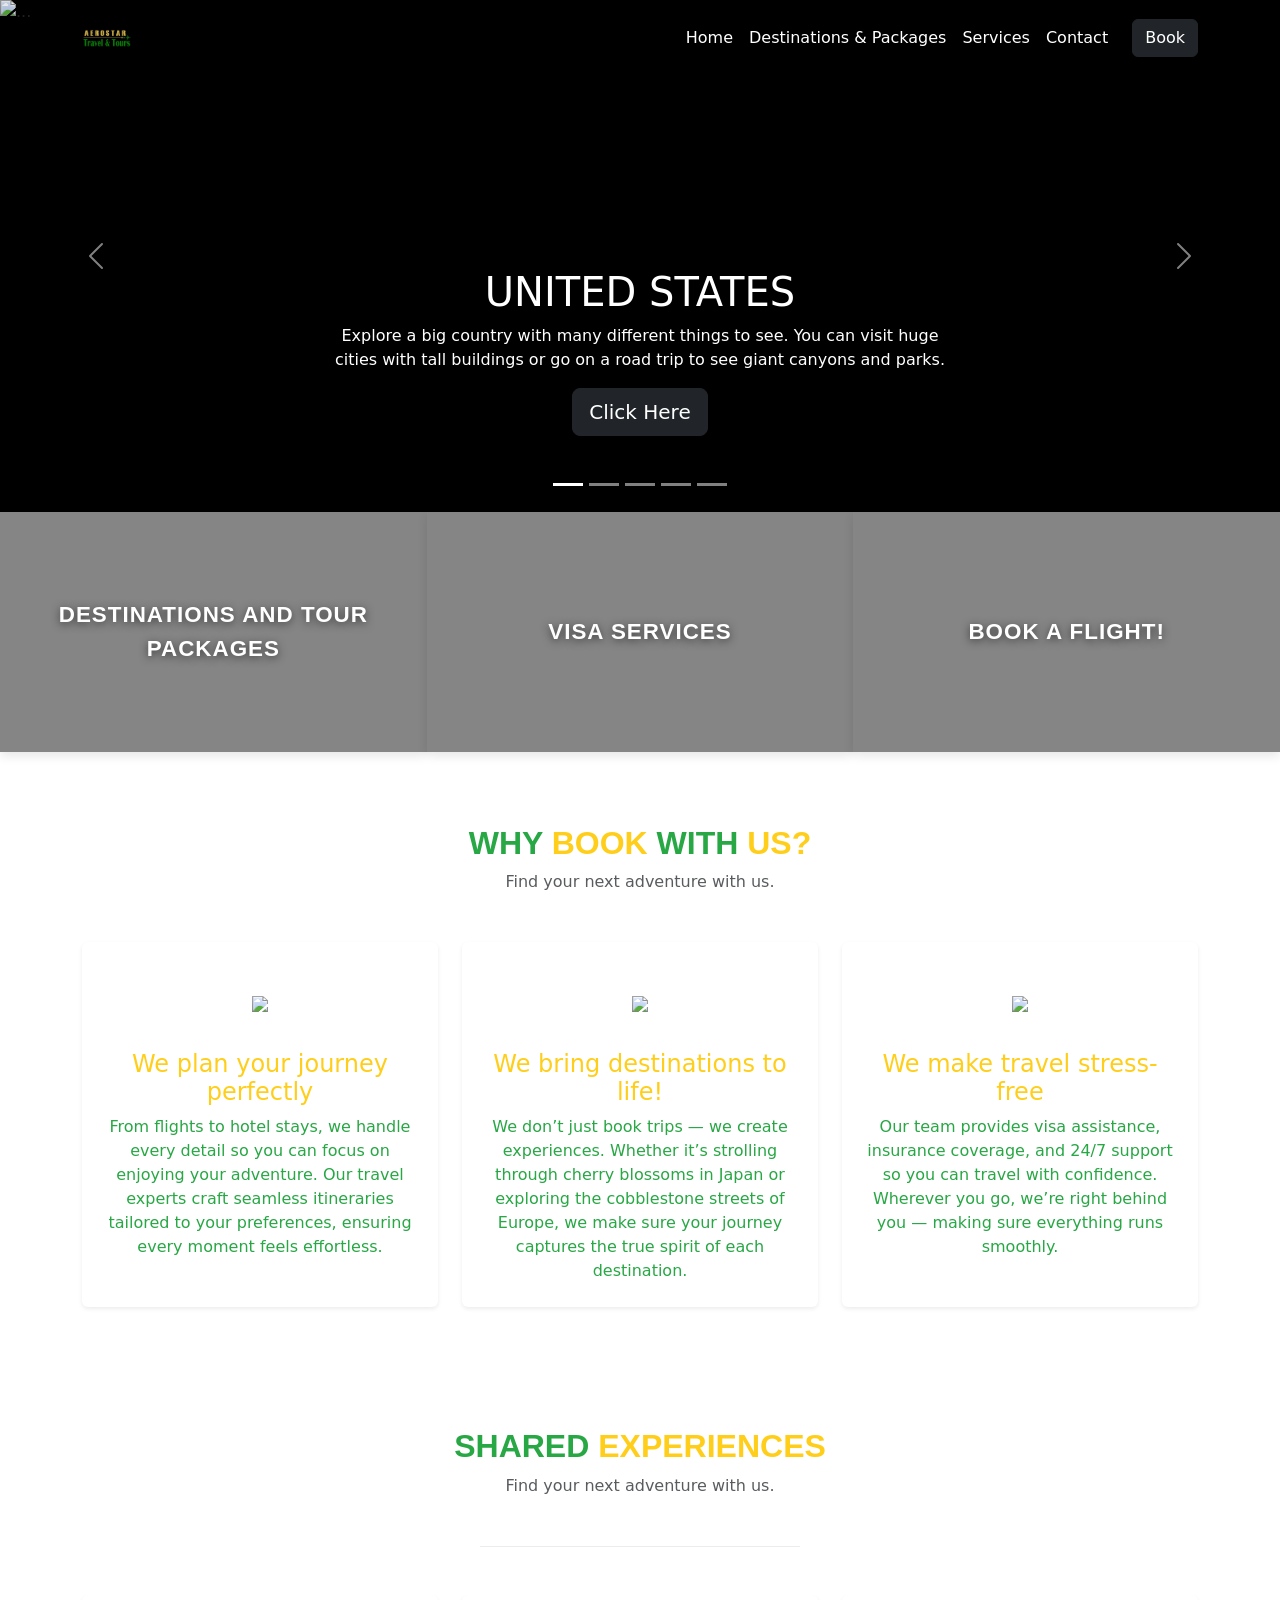
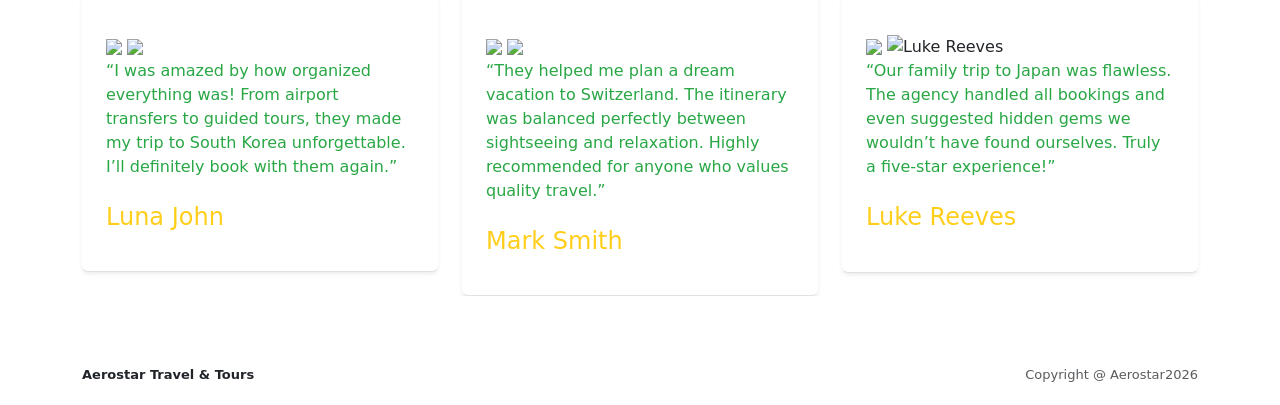
==== index.html @ ae213d08 "Add files via upload" ====
<!DOCTYPE html>
<html lang="en">
<head>
  <meta charset="UTF-8">
  <title>Prototype</title>
  <!-- bootstrap css -->
  <link href="https://cdn.jsdelivr.net/npm/bootstrap@5.3.8/dist/css/bootstrap.min.css" rel="stylesheet">
  <link rel="stylesheet" href="index.css">
  <link rel="stylesheet" href="transition.css">
  <link href="../../../../dist/css/bootstrap.min.css" rel="stylesheet">
</head>

<body>
  <div class="page-transition">
    <img src="https://media2.giphy.com/media/v1.Y2lkPTc5MGI3NjExNXFxMG4wMWcxaDE1dXA4cjlsZDBxeGlwNnNmZmtoMjlwaDZyaWxtNiZlcD12MV9pbnRlcm5hbF9naWZfYnlfaWQmY3Q9cw/LSL5oY5sdt75zm8uk6/giphy.gif" class="transition-gif" alt="loading">
  
    <div class="transition-content">
      <div class="spinner-border text-light mb-3" role="status"></div>
      <h2 class="text-white">Ready to Fly?</h2>
    </div>
  </div>
  <!-- NAVBAR -->
  <nav class="navbar navbar-expand-lg bg-light border-bottom">
    <div class="container">
      <a class="navbar-brand" href="#">
        <img src="logo.png" alt="Logo" height="50">
      </a>
      

      <button class="navbar-toggler" data-bs-toggle="collapse" data-bs-target="#nav">
        <span class="navbar-toggler-icon"></span>
      </button>

      <div class="collapse navbar-collapse" id="nav">
        <ul class="navbar-nav ms-auto align-items-center">
          <li class="nav-item"><a class="nav-link active" href="#">Home</a></li>
          <li class="nav-item"><a class="nav-link" href="destinationsandpackages.html">Destinations & Packages</a></li>
          <li class="nav-item"><a class="nav-link" href="services.html">Services</a></li>
          <li class="nav-item"><a class="nav-link" href="contact.html">Contact</a></li>
          <li class="nav-item ms-3">
            <a class="btn btn-dark" href="book.html">Book</a>
          </li>
        </ul>
      </div>
    </div>
  </nav>

  <div id="carouselExampleCaptions" class="carousel slide" data-bs-ride="carousel">
    <div class="carousel-indicators">
      <button type="button" data-bs-target="#carouselExampleCaptions" data-bs-slide-to="0" class="active" aria-current="true" aria-label="Slide 1"></button>
      <button type="button" data-bs-target="#carouselExampleCaptions" data-bs-slide-to="1" aria-label="Slide 2"></button>
      <button type="button" data-bs-target="#carouselExampleCaptions" data-bs-slide-to="2" aria-label="Slide 3"></button>
      <button type="button" data-bs-target="#carouselExampleCaptions" data-bs-slide-to="3" aria-label="Slide 4"></button>
      <button type="button" data-bs-target="#carouselExampleCaptions" data-bs-slide-to="4" aria-label="Slide 5"></button>
    </div>
    <div class="carousel-inner">
      <div class="carousel-item active">
        <img src="https://media.cntraveler.com/photos/5d3863de379c7a0009a8d6c9/16:9/w_2560,c_limit/Statue-of-Liberty_GettyImages-942459846.jpg?mbid=social_retweet" class="d-block w-100" alt="...">
        <div class="carousel-caption d-md-block">
          <div class="container">
            <div class="carousel-caption text-left">
              <h1>UNITED STATES</h1>
              <p>Explore a big country with many different things to see. You can visit huge cities with tall buildings or go on a road trip to see giant canyons and parks.</p>
              <p><a class="btn btn-dark btn-lg btn-primary" href="destinationsandpackages.html" role="button">Click Here</a></p>
            </div>
          </div>
        </div>
      </div>

      <div class="carousel-item">
        <img src="https://a.cdn-hotels.com/gdcs/production174/d1854/94a2dc91-92fe-42d6-abbb-3a2517e9803a.jpg" class="d-block w-100" alt="...">
        <div class="carousel-caption d-md-block">
          <div class="container">
            <div class="carousel-caption text-left">
              <h1>PHILIPPINES</h1>
              <p>A symphony of 7,641 islands where every sunset is a celebration and every stranger is a friend.</p>
              <p><a class="btn btn-dark btn-lg btn-primary" href="destinationsandpackages.html" role="button">Click Here</a></p>
            </div>
          </div>
        </div>
      </div>

      <div class="carousel-item">
        <img src="https://www.mobal.com/blog/wp-content/uploads/2009/12/Great-Wall-Of-China.jpg" class="d-block w-100" alt="...">
        <div class="carousel-caption d-md-block">
          <div class="container">
            <div class="carousel-caption text-left">
              <h1>CHINA</h1>
              <p>Visit a huge country filled with amazing history. Witness the legacy of dynasties that shaped the world and explore the nature that inspired centuries of art and poetry.</p>
              <p><a class="btn btn-dark btn-lg btn-primary" href="destinationsandpackages.html" role="button">Click Here</a></p>
            </div>
          </div>
        </div>
      </div>

      <div class="carousel-item">
        <img src="https://res.cloudinary.com/aenetworks/image/upload/c_fill,ar_2,w_3840,h_1920,g_auto/dpr_auto/f_auto/q_auto:eco/v1/this-day-in-history-05-31-1859-big-ben-in-london?_a=BAVMn6DY0">
        <div class="carousel-caption d-md-block">
          <div class="container">
            <div class="carousel-caption text-left">
              <h1>LONDON</h1>
              <p>Every cobblestone tells a story, from the echoes of Shakespeare’s Globe to the political pulse of Westminster. It is a timeless blend of royal heritage and grit.</p>
              <p><a class="btn btn-dark btn-lg btn-primary" href="destinationsandpackages.html" role="button">Click Here</a></p>
            </div>
          </div>
        </div>
      </div>

      <div class="carousel-item">
        <img src="https://a.cdn-hotels.com/gdcs/production40/d1496/5c508242-69cd-4491-b6c1-c422e5264f5c.jpg" class="d-block w-100" alt="...">
        <div class="carousel-caption d-md-block">
          <div class="container">
            <div class="carousel-caption text-left">
              <h1>SOUTH KOREA</h1>
              <p>A beautiful place where green mountains meet smart, modern cities. Experience and enjoy the famous K-pop music and food scene while visiting old palaces from long ago.</p>
              <p><a class="btn btn-dark btn-lg btn-primary" href="destinationsandpackages.html" role="button">Click Here </a></p>
            </div>
          </div>
        </div>
      </div>
    </div>
    <button class="carousel-control-prev" type="button" data-bs-target="#carouselExampleCaptions" data-bs-slide="prev">
      <span class="carousel-control-prev-icon" aria-hidden="true"></span>
      <span class="visually-hidden">Previous</span>
    </button>
    <button class="carousel-control-next" type="button" data-bs-target="#carouselExampleCaptions" data-bs-slide="next">
      <span class="carousel-control-next-icon" aria-hidden="true"></span>
      <span class="visually-hidden">Next</span>
    </button>
  </div>

  <!--SERVICE SELECTION-->
  <div class="w-100 p-0 m-0">
    <div class="dest-grid">
      <a href="destinationsandpackages.html" class="dest-card destinationspackages">
        <span>DESTINATIONS AND TOUR PACKAGES</span>
      </a>

      <a href="services.html" class="dest-card visaservice">
        <span>VISA SERVICES</span>
      </a>

      <a href="book.html" class="dest-card book">
        <span>BOOK A FLIGHT!</span>
      </a>
    </div>
  </div>

 <section id="why-book" class="container py-5 my-4">
    <div class="text-center mb-5">
     
      <h2 class="why-book">
  <span class="green">WHY</span> 
  <span class="yellow">BOOK</span> 
  <span class="green">WITH</span> 
  <span class="yellow">US?</span>
</h2>

      <p class="text-muted">Find your next adventure with us.</p>
    </div>

    <div class="row g-4 text-center">
      <div class="col-12 col-md-6 col-lg-4">
        <div class="card h-100 shadow-sm border-0">
          <div class="card-body p-4">
            <div class="display-4 mb-3">
              <img src="https://cdn-icons-png.flaticon.com/512/5899/5899560.png" width="50">
            </div>
            <h4 class=" yellow card-title">We plan your journey perfectly</h4>
            <p class=" green card-text ">From flights to hotel stays, we handle every detail so you can focus on enjoying your adventure. Our travel experts craft seamless itineraries tailored to your preferences, ensuring every moment feels effortless.</p>
          </div>
        </div>
      </div>
      <div class="col-12 col-md-6 col-lg-4">
        <div class="card h-100 shadow-sm border-0">
          <div class="card-body p-4">
            <div class="display-4 mb-3">
              <img src="https://cdn-icons-png.flaticon.com/512/7893/7893979.png" width="50">
            </div>
            <h4 class=" yellow card-title">We bring destinations to life!</h4>
            <p class=" green card-text ">We don’t just book trips — we create experiences. Whether it’s strolling through cherry blossoms in Japan or exploring the cobblestone streets of Europe, we make sure your journey captures the true spirit of each destination.</p>
          </div>
        </div>
      </div>
      <div class="col-12 col-md-12 col-lg-4">
        <div class="card h-100 shadow-sm border-0">
          <div class="card-body p-4">
            <div class="display-4 mb-3">
              <img src="https://cdn-icons-png.flaticon.com/512/13061/13061582.png" width="50">
            </div>
            <h4 class=" yellow card-title">We make travel stress-free</h4>
            <p class=" green card-text">Our team provides visa assistance, insurance coverage, and 24/7 support so you can travel with confidence. Wherever you go, we’re right behind you — making sure everything runs smoothly.</p>
          </div>
        </div>
      </div>
    </div>
  </section>

  <!-- Review -->
  <section class="py-5 py-xl-8">
    <div class="container">
      <div class="row justify-content-md-center">
        <div class="col-12 col-md-10 col-lg-8 col-xl-7 col-xxl-6">
          <div class="text-center mb-5">
               <h2 class="why-book">
  <span class="green">SHARED</span> 
  <span class="yellow">EXPERIENCES</span> 
</h2>
            <p class="text-muted">Find your next adventure with us.</p>
          </div>
          <hr class="w-50 mx-auto mb-5 mb-xl-9 border-dark-subtle">
        </div>
      </div>
    </div>
    <div class="container overflow-hidden">
      <div class="row gy-4 gy-md-0 gx-xxl-5">
        <div class="col-12 col-md-4">
          <div class="card border-0 border-bottom shadow-sm">
            <div class="card-body p-4 p-xxl-5">
              <div class="bsb-ratings text-warning mb-3" data-bsb-star="5" data-bsb-star-off="0"></div>
              <figure>
               <img class=img src="https://tinyurl.com/2bm9fcds"  width="100">
                <img class=img src="https://tinyurl.com/yjh8vjte"  width="200">
                <figcaption>
                  <blockquote class="bsb-blockquote-icon mb-4 green">“I was amazed by how organized everything was! From airport transfers to guided tours, they made my trip to South Korea unforgettable. I’ll definitely book with them again.”</blockquote>
                  <h4 class="mb-2 yellow">Luna John</h4>
                </figcaption>
              </figure>
            </div>
          </div>
        </div>
        <div class="col-12 col-md-4">
          <div class="card border-0 border-bottom shadow-sm">
            <div class="card-body p-4 p-xxl-5">
              <div class="bsb-ratings text-warning mb-3" data-bsb-star="5" data-bsb-star-off="0"></div>
              <figure>
                <img class=img src="https://tinyurl.com/2bm9fcds"  width="100">
                <img class=img src="https://tinyurl.com/yjh8vjte"  width="200">
                <figcaption>
                  <blockquote class="bsb-blockquote-icon mb-4 green ">“They helped me plan a dream vacation to Switzerland. The itinerary was balanced perfectly between sightseeing and relaxation. Highly recommended for anyone who values quality travel.”</blockquote>
                  <h4 class="mb-2 yellow">Mark Smith</h4>
                </figcaption>
              </figure>
            </div>
          </div>
        </div>
        <div class="col-12 col-md-4">
          <div class="card border-0 border-bottom shadow-sm">
            <div class="card-body p-4 p-xxl-5">
              <div class="bsb-ratings text-warning mb-3" data-bsb-star="5" data-bsb-star-off="0"></div>
              <figure>
                <img class=img src="https://tinyurl.com/2bm9fcds"  width="100">
                <img class= img src="https://tinyurl.com/yjh8vjte"  width="200" alt="Luke Reeves">
                <figcaption>
                  <blockquote class="bsb-blockquote-icon mb-4 green ">“Our family trip to Japan was flawless. The agency handled all bookings and even suggested hidden gems we wouldn’t have found ourselves. Truly a five-star experience!”</blockquote>
                  <h4 class="mb-2 yellow">Luke Reeves</h4>
                </figcaption>
              </figure>
            </div>
          </div>
        </div>
      </div>
    </div>
  </section>


  <footer class="site-footer">
    <div class="d-flex justify-content-between align-items-center container">
      <div class="fw-bold">Aerostar Travel & Tours</div>
      <div class="text-muted">Copyright @ Aerostar2026</div>
    </div>
  </footer>

  <script src="https://cdn.jsdelivr.net/npm/bootstrap@5.3.8/dist/js/bootstrap.bundle.min.js"></script>
  <script src="transition.js"></script>
</body>
</html>
---- index.css ----
/* --- NEW: Transparent Navbar Over Carousel --- */

.navbar {
  position: absolute; /* Sits on top of the carousel */
  width: 100%;
  z-index: 1000; /* Ensures it stays above the images */
  background-color: transparent !important; /* Removes the white background */
  border-bottom: none !important; /* Removes that thin gray line */
}

/* Adjusting Nav Link colors for visibility over images */
/* 1. The Normal State (White) */
  .navbar-nav .nav-link, 
  .navbar-brand {
    color: #ffffff !important; 
    text-decoration: none !important; /* Removes underline by default */
    transition: color 0.3s ease, text-decoration 0.3s ease;
    text-shadow: 0 2px 4px rgba(0,0,0,0.5);
  }

  /* 2. The Hover State (Yellow + Underline) */
  .navbar-nav .nav-link:hover, 
  .navbar-brand:hover {
    color: #e1e12f !important;
    text-decoration: underline !important;
    text-underline-offset: 5px; /* Makes the underline look cleaner */
  }

/* --- CAROUSEL ADJUSTMENTS --- */
.carousel-item {
  height: 100vh; /* Makes the slider take up the full screen height */
  background-color: #000; 
}


/* Since positioning the image, we need to help out the caption */
.carousel-caption {
  z-index: 10;
}

/* Declare heights because of positioning of img element */
.carousel-item {
  height: 32rem;
  background-color: #000;

}

.carousel-item > img {
  position: absolute;
  top: 0;
  left: 0;
  min-width: 100%;
  height: 32rem;
  opacity: 0.9;

}
.card-title {
  z-index: 10;
}

/* DESTINATION CARDS */
.dest-grid {
  display: grid;
  grid-template-columns: repeat(3, 1fr);
  gap: 0px;
}

/* CARD STYLE */
.dest-card {
  aspect-ratio: 16 / 9;
  width: 100%;
  position: relative;
  background: #ddd;
  background-size: cover;
  background-position: center;
  background-repeat: no-repeat;
  display: flex;
  align-items: center;
  justify-content: center;
  text-decoration: none;
  color: #333;
  font-weight: 500;
  transition: all 0.3s ease;
  border: none;
  box-shadow: 0 4px 10px rgba(0, 0, 0, 0.1);
}

.dest-card::before {
  content: "";
  position: absolute;
  inset: 0;
  background: rgba(0, 0, 0, 0.4);
  z-index: 0;
  transition: background 0.3s ease;
}

.dest-card:hover::before {
  background: rgba(0, 0, 0, 0.55);
}

.dest-card span {
  transition: transform 0.3s ease, letter-spacing 0.3s ease;
  font-size: 1.6rem;
  font-weight: 800;
  letter-spacing: 2px;
}

.dest-card:hover span {
  transform: scale(1.05);
  letter-spacing: 2px;
}

/* TEXT ABOVE IMAGE */
.dest-card span {
  position: relative;
  z-index: 1;
  color: #fff;
  font-size: 1.4rem;
  font-weight: 700;
  letter-spacing: 1px;
  text-align: center;
  text-transform: uppercase;
  text-shadow: 0 2px 8px rgba(0, 0, 0, 0.6);
  font-family: 'Poppins', sans-serif;
}

/* SPECIFIC POSITIONS */
.destinationspackages {
  grid-column: 1;
  grid-row: 1;
  background-image: url('https://encrypted-tbn0.gstatic.com/images?q=tbn:ANd9GcT1cR7kIr2Xb7FUg1XX-XoVOr8NSukvdIIitw&s');
}

  .visaservice {
  grid-column: 2;
  grid-row: 1;
  background-image: url('https://meet-the-philippines.com/wp-content/uploads/2016/07/IMG_20150315_123846736-1-1024x575-1024x575.jpg');

  }
.book {
  grid-column: 3;
  grid-row: 1;
background-image: url('https://wallpaperaccess.com/full/254381.jpg');
}

.why-book {
  font-weight: 800;
  font-size: 2rem;
  text-transform: uppercase;
  text-align: center;
  font-family: 'Poppins', sans-serif;
}

.green {
  color: #28a745; /* Bright green */
}

.yellow {
  color: #FFCE1B; /* Vivid yellow */
}


.site-footer {
  background: rgba(255, 255, 255, 0.85);
  backdrop-filter: blur(6px);
  border-top: 1px solid rgba(255,255,255,0.3);
  padding: 20px 40px;
  font-size: 13px;
  margin-top: auto;
}
---- transition.css ----
.page-transition {
    position: fixed;
    top: 0;
    left: 100%; 
    width: 100%;
    height: 100%;
    background-color: #91dbef; 
    /*background: url();*/
    display: flex;
    justify-content: center;
    align-items: center;
    z-index: 9999;
    transition: left 0.8s ease-in-out;
    overflow: hidden;
  }

  .page-transition.active {
    left: 0;
  }

 
  .transition-gif {
    position: absolute;
    top: 0;
    left: 0;
    width: 100%;
    height: 100%;
    object-fit: contain; 
    opacity: 0.6;       
    z-index: 1;
  }


  .transition-content {
    position: relative;
    z-index: 2; 
    text-align: center;
  }
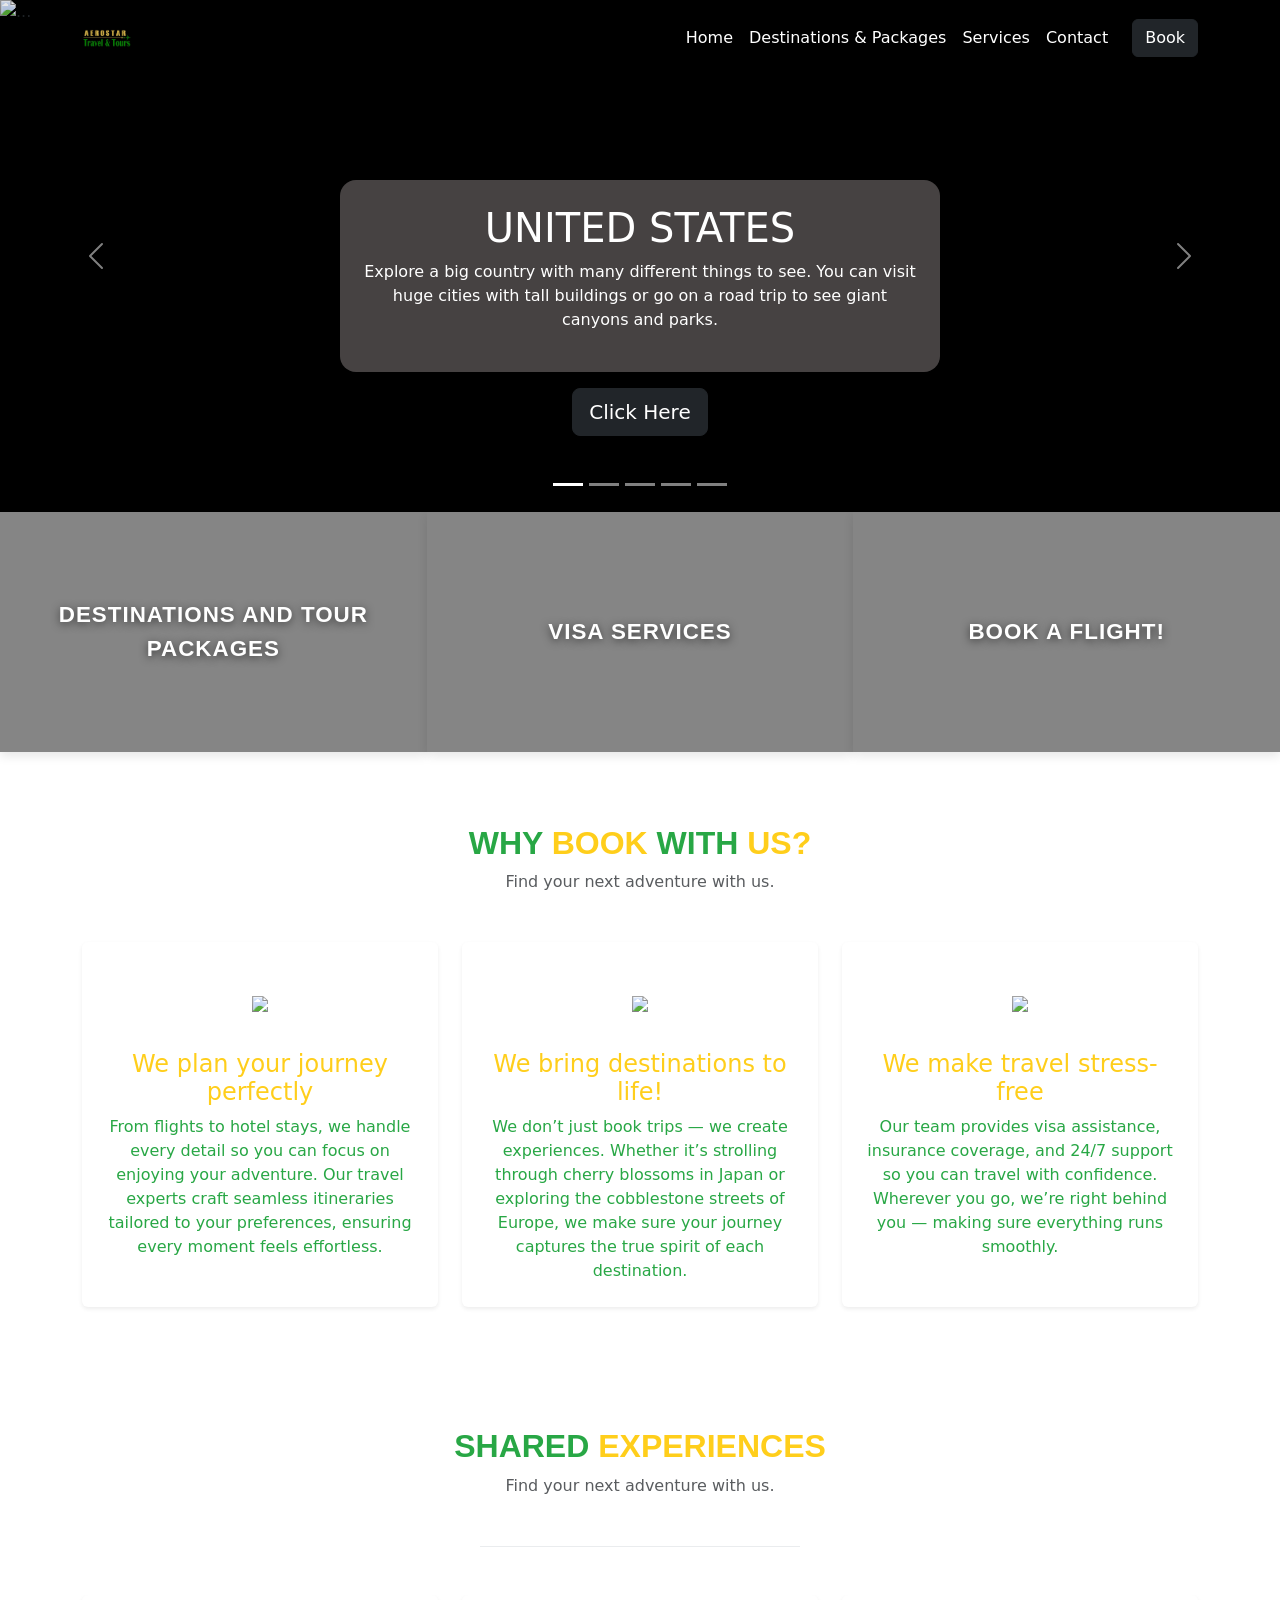
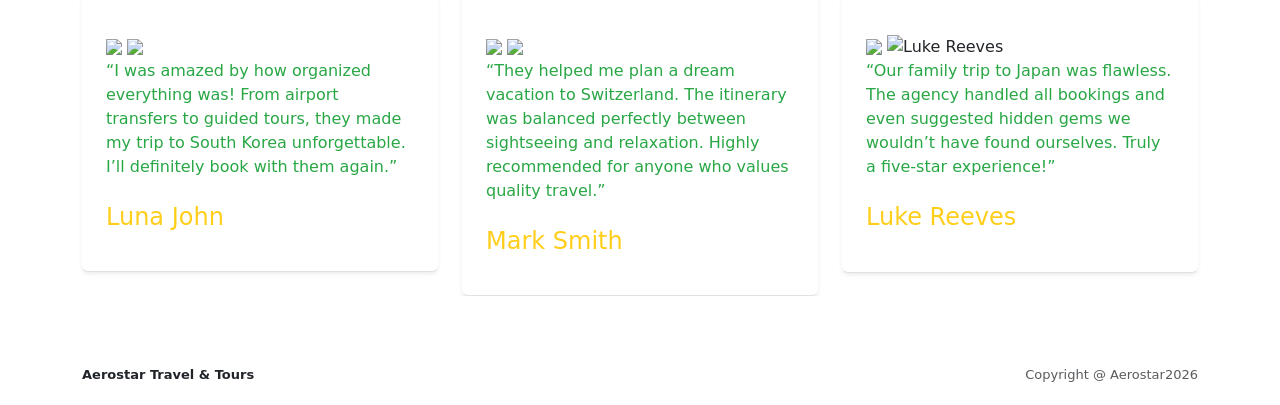
==== commit 3ff1e1ce: "Add files via upload" ====
--- a/index.html
+++ b/index.html
@@ -20,7 +20,7 @@
     </div>
   </div>
   <!-- NAVBAR -->
-  <nav class="navbar navbar-expand-lg bg-light border-bottom">
+  <nav class="navbar navbar-expand-lg bgcolor-success border-bottom">
     <div class="container">
       <a class="navbar-brand" href="#">
         <img src="logo.png" alt="Logo" height="50">
@@ -59,8 +59,10 @@
         <div class="carousel-caption d-md-block">
           <div class="container">
             <div class="carousel-caption text-left">
+              <div class="caption-box p-4 rounded-4 mb-3">
               <h1>UNITED STATES</h1>
               <p>Explore a big country with many different things to see. You can visit huge cities with tall buildings or go on a road trip to see giant canyons and parks.</p>
+              </div>
               <p><a class="btn btn-dark btn-lg btn-primary" href="destinationsandpackages.html" role="button">Click Here</a></p>
             </div>
           </div>
@@ -72,8 +74,10 @@
         <div class="carousel-caption d-md-block">
           <div class="container">
             <div class="carousel-caption text-left">
+              <div class="caption-box p-4 rounded-4 mb-3">
               <h1>PHILIPPINES</h1>
               <p>A symphony of 7,641 islands where every sunset is a celebration and every stranger is a friend.</p>
+              </div>
               <p><a class="btn btn-dark btn-lg btn-primary" href="destinationsandpackages.html" role="button">Click Here</a></p>
             </div>
           </div>
@@ -85,21 +89,26 @@
         <div class="carousel-caption d-md-block">
           <div class="container">
             <div class="carousel-caption text-left">
+              <div class="caption-box p-4 rounded-4 mb-3">
               <h1>CHINA</h1>
-              <p>Visit a huge country filled with amazing history. Witness the legacy of dynasties that shaped the world and explore the nature that inspired centuries of art and poetry.</p>
-              <p><a class="btn btn-dark btn-lg btn-primary" href="destinationsandpackages.html" role="button">Click Here</a></p>
-            </div>
-          </div>
-        </div>
-      </div>
-
-      <div class="carousel-item">
-        <img src="https://res.cloudinary.com/aenetworks/image/upload/c_fill,ar_2,w_3840,h_1920,g_auto/dpr_auto/f_auto/q_auto:eco/v1/this-day-in-history-05-31-1859-big-ben-in-london?_a=BAVMn6DY0">
-        <div class="carousel-caption d-md-block">
-          <div class="container">
-            <div class="carousel-caption text-left">
-              <h1>LONDON</h1>
-              <p>Every cobblestone tells a story, from the echoes of Shakespeare’s Globe to the political pulse of Westminster. It is a timeless blend of royal heritage and grit.</p>
+              <p>Visit a huge country filled with amazing history. Witness the legacy of dynasties that shaped the world and explore
+               the nature that inspired centuries of art and poetry.</p>
+              </div>
+              <p><a class="btn btn-dark btn-lg btn-primary" href="destinationsandpackages.html" role="button">Click Here</a></p>
+            </div>
+          </div>
+        </div>
+      </div>
+
+      <div class="carousel-item">
+        <img src="https://static.vecteezy.com/system/resources/previews/057/643/481/non_2x/mount-fuji-japan-cherry-blossoms-japan-japan-japan-free-photo.jpg">
+        <div class="carousel-caption d-md-block">
+          <div class="container">
+            <div class="carousel-caption text-left">
+              <div class="caption-box p-4 rounded-4 mb-3">
+              <h1>JAPAN</h1>
+              <p>A beautiful journey into the heart of cherry blossom season. See the famous Mt. Fuji surrounded by soft pink flowers, and explore a place where old history meets the quiet beauty of nature.</p>
+              </div>
               <p><a class="btn btn-dark btn-lg btn-primary" href="destinationsandpackages.html" role="button">Click Here</a></p>
             </div>
           </div>
@@ -111,8 +120,10 @@
         <div class="carousel-caption d-md-block">
           <div class="container">
             <div class="carousel-caption text-left">
+              <div class="caption-box p-4 rounded-4 mb-3">
               <h1>SOUTH KOREA</h1>
               <p>A beautiful place where green mountains meet smart, modern cities. Experience and enjoy the famous K-pop music and food scene while visiting old palaces from long ago.</p>
+              </div>
               <p><a class="btn btn-dark btn-lg btn-primary" href="destinationsandpackages.html" role="button">Click Here </a></p>
             </div>
           </div>
@@ -219,7 +230,7 @@
             <div class="card-body p-4 p-xxl-5">
               <div class="bsb-ratings text-warning mb-3" data-bsb-star="5" data-bsb-star-off="0"></div>
               <figure>
-               <img class=img src="https://tinyurl.com/2bm9fcds"  width="100">
+               <img class=img src="https://encrypted-tbn0.gstatic.com/images?q=tbn:ANd9GcTqryMO_3_1C245pdiAF0jRvXvogNsqIfUGDQ&s"  width="100">
                 <img class=img src="https://tinyurl.com/yjh8vjte"  width="200">
                 <figcaption>
                   <blockquote class="bsb-blockquote-icon mb-4 green">“I was amazed by how organized everything was! From airport transfers to guided tours, they made my trip to South Korea unforgettable. I’ll definitely book with them again.”</blockquote>
@@ -234,7 +245,7 @@
             <div class="card-body p-4 p-xxl-5">
               <div class="bsb-ratings text-warning mb-3" data-bsb-star="5" data-bsb-star-off="0"></div>
               <figure>
-                <img class=img src="https://tinyurl.com/2bm9fcds"  width="100">
+                <img class=img src="https://encrypted-tbn0.gstatic.com/images?q=tbn:ANd9GcRbrG0mIbSf4c1KB_31wA4pMWkDRG8FzrNFhQ&s"  width="100">
                 <img class=img src="https://tinyurl.com/yjh8vjte"  width="200">
                 <figcaption>
                   <blockquote class="bsb-blockquote-icon mb-4 green ">“They helped me plan a dream vacation to Switzerland. The itinerary was balanced perfectly between sightseeing and relaxation. Highly recommended for anyone who values quality travel.”</blockquote>
@@ -265,7 +276,7 @@
 
 
   <footer class="site-footer">
-    <div class="d-flex justify-content-between align-items-center container">
+    <div class="d-flex justify-content-between align-items-center container bgcolor-success">
       <div class="fw-bold">Aerostar Travel & Tours</div>
       <div class="text-muted">Copyright @ Aerostar2026</div>
     </div>
--- a/index.css
+++ b/index.css
@@ -32,7 +32,13 @@
   background-color: #000; 
 }
 
-
+.caption-box {
+  background-color: rgba(155, 147, 147, 0.45); 
+  backdrop-filter: blur(0px); 
+  display: inline-block; 
+  max-width: 600px; 
+  
+}
 /* Since positioning the image, we need to help out the caption */
 .carousel-caption {
   z-index: 10;
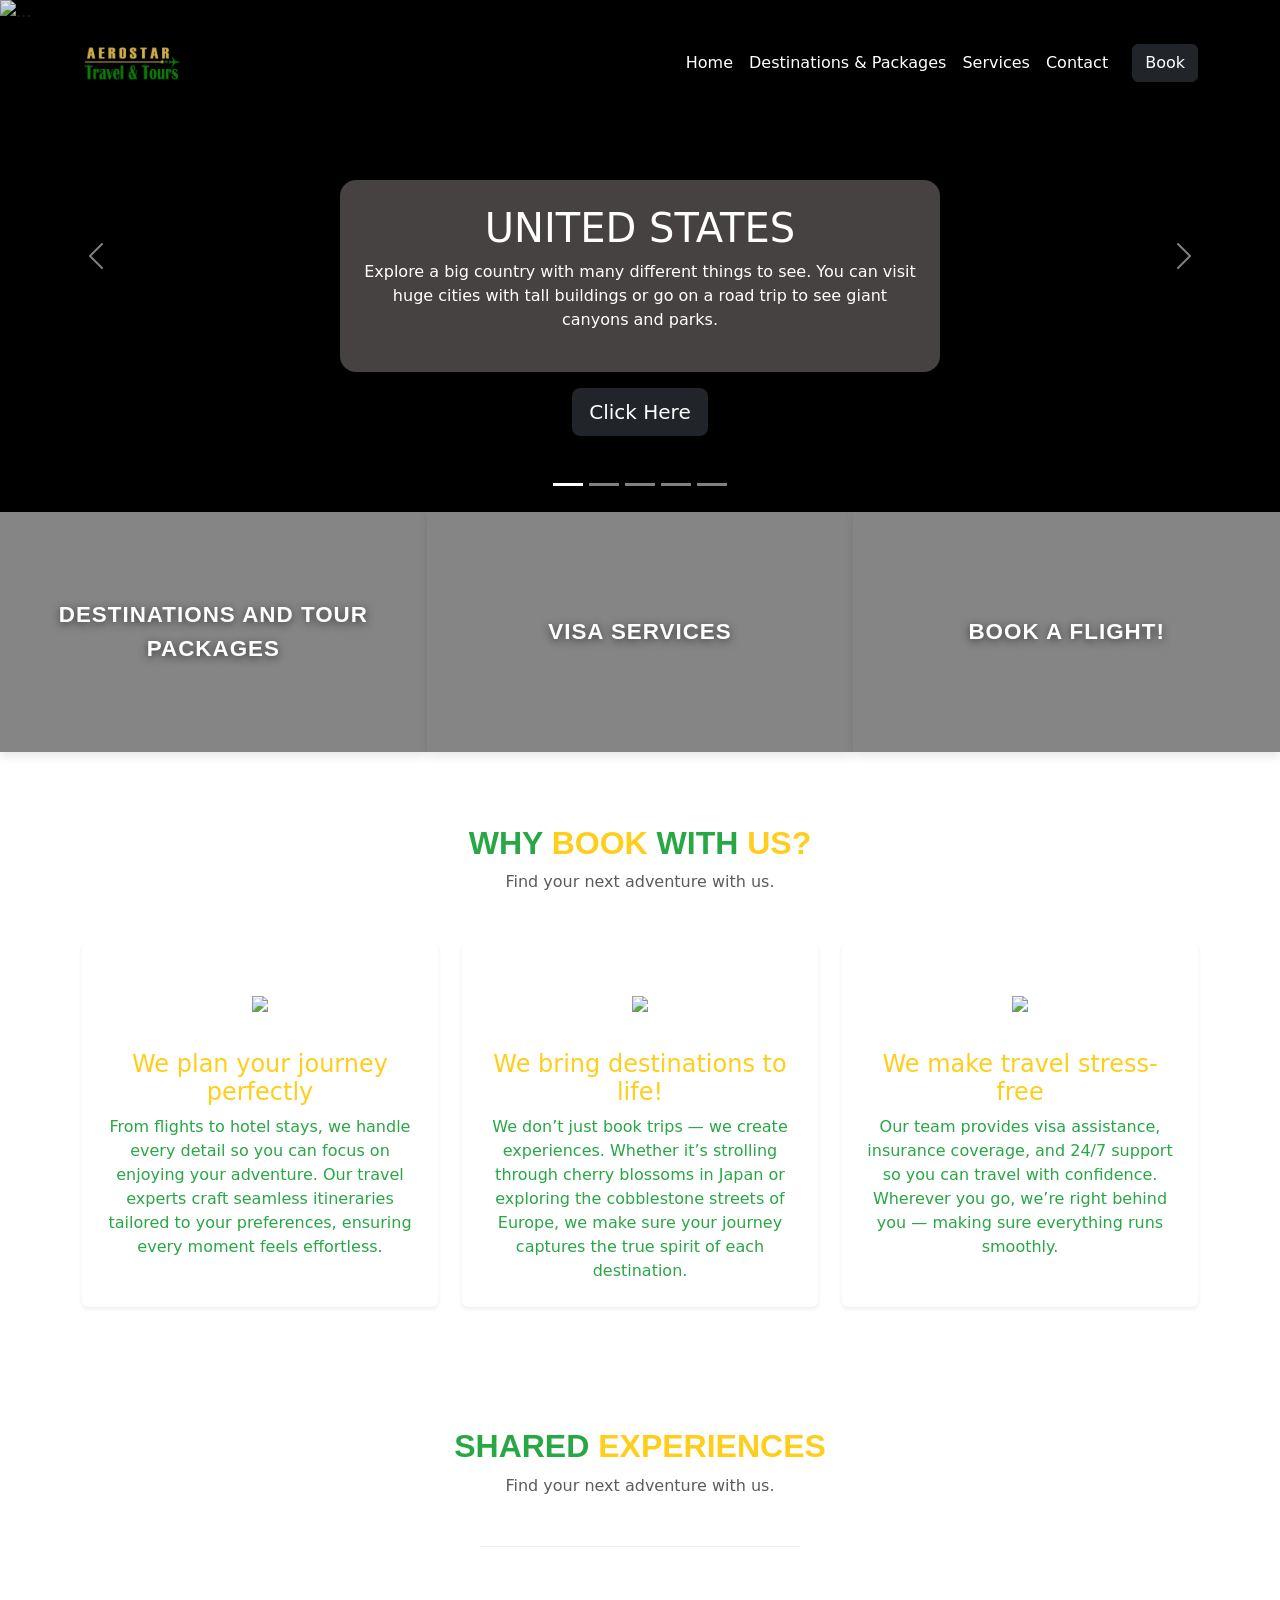
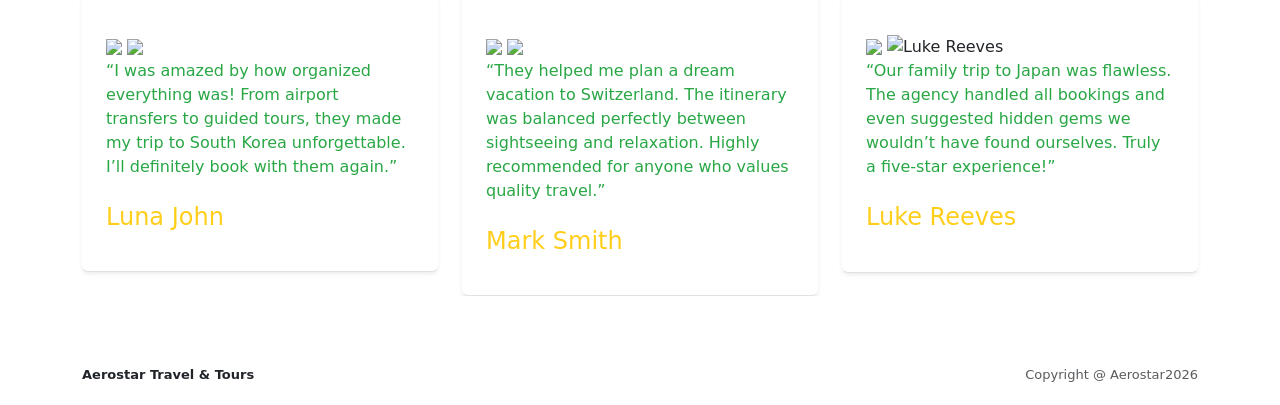
==== commit 9dc83fa9: "increased size of logo" ====
--- a/index.html
+++ b/index.html
@@ -23,7 +23,7 @@
   <nav class="navbar navbar-expand-lg bgcolor-success border-bottom">
     <div class="container">
       <a class="navbar-brand" href="#">
-        <img src="logo.png" alt="Logo" height="50">
+        <img src="logo.png" alt="Logo" height="100" width="100">
       </a>
       
 
